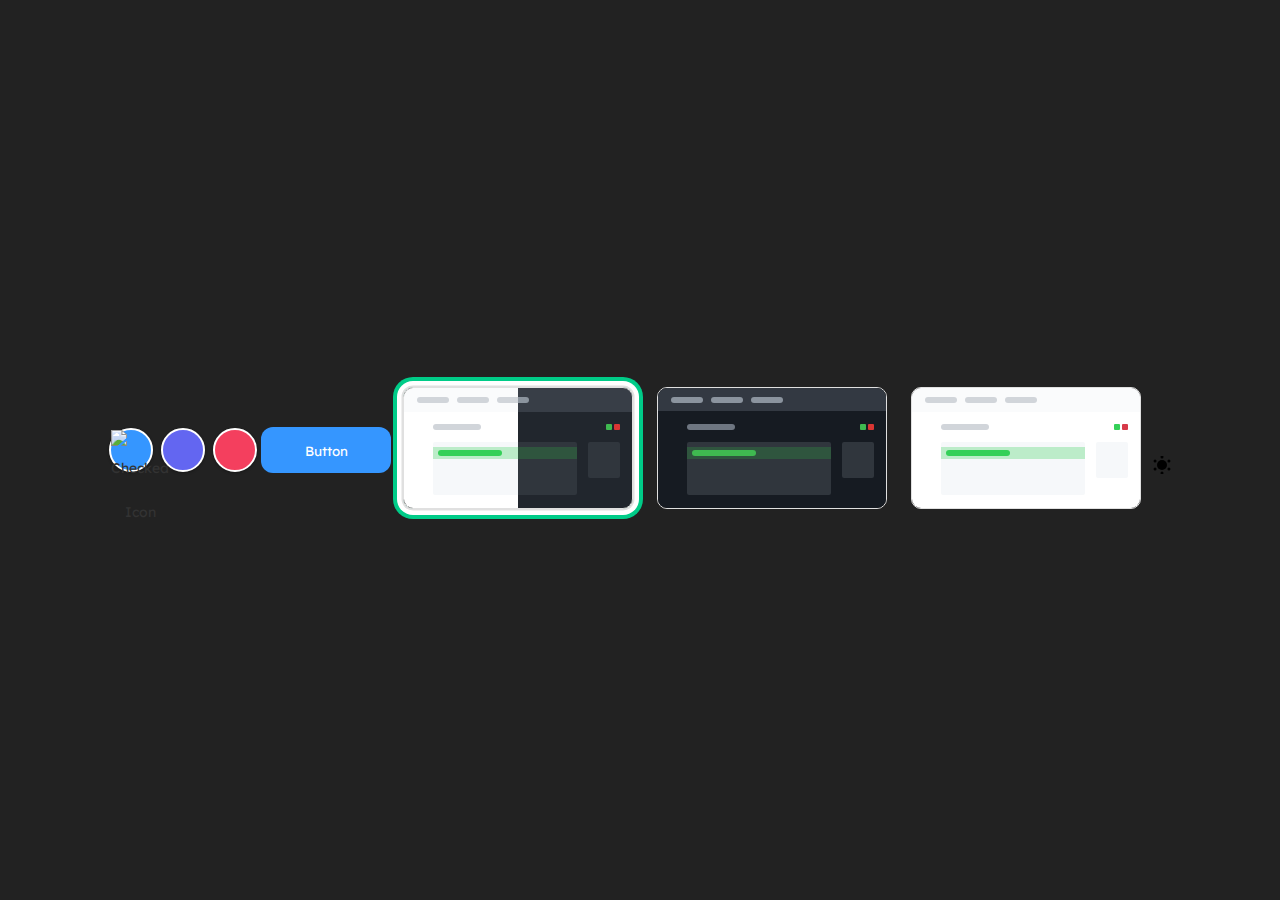
==== index.html @ b73b1c96 "Add files via upload" ====
<!DOCTYPE html>
<html lang="en">
<head>
    <meta charset="UTF-8">
    <meta http-equiv="X-UA-Compatible" content="IE=edge">
    <meta name="viewport" content="width=device-width, initial-scale=1.0">
    <title>Document</title>
    <link href="primary.css" title="common-styles" type="text/css" rel="stylesheet" class="theme">
    <script src="https://unpkg.com/jquery@3.3.1/dist/jquery.min.js" type="text/javascript"></script>
    <script src="https://cdn.jsdelivr.net/npm/js-cookie@rc/dist/js.cookie.min.js"></script>
    <script src="https://cdnjs.cloudflare.com/ajax/libs/Cookies.js/1.2.1/cookies.min.js"></script>
    <script src="jquery.cookie.js"></script>
    <script src="app.js" type="text/javascript"></script>

    

    <script>
      // Check if there's any override. If so, let the markup know by setting an attribute on the <html> element
      const colorModeOverride = window.localStorage.getItem('color-mode');
      const hasColorModeOverride = typeof colorModeOverride === 'string';
      if (hasColorModeOverride) {
        document.documentElement.setAttribute('data-force-color-mode', colorModeOverride);
      }
    </script>


    <script type="text/javascript">
        if($.cookie('theme-cookie')){
            $('.theme').attr('href',$.cookie('theme-cookie'));
        }
    </script>

    

</head>

<body>
    

    <div class="custom-radios">
     
        <div>
          <input rel="primary.css" type="radio" id="color-1" name="color" value="color-1" checked>
          <label for="color-1">
            <span>
              <img src="https://s3-us-west-2.amazonaws.com/s.cdpn.io/242518/check-icn.svg" alt="Checked Icon" />
            </span>
          </label>
        </div>
        
        <div>
          <input rel="indigo.css" type="radio" id="color-2" name="color" value="color-2">
          <label for="color-2">
            <span>
              <img src="https://s3-us-west-2.amazonaws.com/s.cdpn.io/242518/check-icn.svg" alt="Checked Icon" />
            </span>
          </label>
        </div>
        
        <div>
          <input rel="rose.css" type="radio" id="color-3" name="color" value="color-3">
          <label for="color-3">
            <span>
              <img src="https://s3-us-west-2.amazonaws.com/s.cdpn.io/242518/check-icn.svg" alt="Checked Icon" />
            </span>
          </label>
        </div>
      
        

      </div>


    <div class="components">
    
    <button class="button">Button</button>

    </div>









  
    <div class="auto-rd-btn">
      <label id="auto" for="auto-color-mode">
        
        <input class="d-l-switcher" name="darkmode" type="radio" id="auto-color-mode" checked />
        
        <svg class="auto" xmlns="http://www.w3.org/2000/svg" width="228" height="120" viewBox="0 0 228 120" fill="none">
    <rect width="228" height="120" fill="white"/>
    <rect x="29" y="54" width="144" height="53" rx="2" fill="#F6F8FA"/>
    <rect x="184" y="54" width="32" height="36" rx="2" fill="#F6F8FA"/>
    <rect opacity="0.3" x="29" y="59" width="144" height="12" fill="#34D058"/>
    <path opacity="0.6" d="M0 0H228V24H0V0Z" fill="#F6F8FA"/>
    <rect x="13" y="9" width="32" height="6" rx="3" fill="#D1D5DA"/>
    <rect x="29" y="36" width="48" height="6" rx="3" fill="#D1D5DA"/>
    <rect x="34" y="62" width="64" height="6" rx="3" fill="#34D058"/>
    <rect x="210" y="36" width="6" height="6" rx="1" fill="#D73A49"/>
    <rect x="202" y="36" width="6" height="6" rx="1" fill="#34D058"/>
    <rect x="53" y="9" width="32" height="6" rx="3" fill="#D1D5DA"/>
    <rect x="93" y="9" width="32" height="6" rx="3" fill="#D1D5DA"/>
    <mask id="mask0" mask-type="alpha" maskUnits="userSpaceOnUse" x="114" y="0" width="114" height="120">
    <path d="M114 0H228V120H114V0Z" fill="white"/>
    </mask>
    <g mask="url(#mask0)">
    <path d="M0 0H228V120H0V0Z" fill="#21262D"/>
    <rect x="29" y="54" width="144" height="53" rx="2" fill="#30363D"/>
    <rect x="184" y="54" width="32" height="36" rx="2" fill="#30363D"/>
    <rect opacity="0.3" x="29" y="59" width="144" height="12" fill="#2EA043"/>
    <path opacity="0.6" d="M0 0H228V24H0V0Z" fill="#484F58"/>
    <rect x="210" y="36" width="6" height="6" rx="1" fill="#DA3633"/>
    <rect x="202" y="36" width="6" height="6" rx="1" fill="#3FB950"/>
    <rect x="93" y="9" width="32" height="6" rx="3" fill="#8B949E"/>
    </g>
    </svg>
        
        
      </label>
      </div>
      
      
      
      
      <div class="dark-rd-btn">
      <label id="dark" for="force-color-mode-to-dark">
        
         <input class="d-l-switcher" name="darkmode" type="radio" id="force-color-mode-to-dark" />
        
        <svg class="dark" xmlns="http://www.w3.org/2000/svg" width="228" height="120" viewBox="0 0 228 120" fill="none">
    <path d="M0 0H228V120H0V0Z" fill="#161B22"/>
    <rect x="29" y="54" width="144" height="53" rx="2" fill="#30363D"/>
    <rect x="184" y="54" width="32" height="36" rx="2" fill="#30363D"/>
    <rect opacity="0.3" x="29" y="59" width="144" height="12" fill="#2EA043"/>
    <path opacity="0.6" d="M0 0H228V23H0V0Z" fill="#484F58"/>
    <rect x="13" y="9" width="32" height="6" rx="3" fill="#8B949E"/>
    <rect x="29" y="36" width="48" height="6" rx="3" fill="#6E7681"/>
    <rect x="34" y="62" width="64" height="6" rx="3" fill="#3FB950"/>
    <rect x="210" y="36" width="6" height="6" rx="1" fill="#DA3633"/>
    <rect x="202" y="36" width="6" height="6" rx="1" fill="#3FB950"/>
    <rect x="53" y="9" width="32" height="6" rx="3" fill="#8B949E"/>
    <rect x="93" y="9" width="32" height="6" rx="3" fill="#8B949E"/>
    </svg>
        
       
    
      </label>
      </div>
      
      
      
      
      
      <div class="light-rd-btn">
      <label id="light" for="force-color-mode-to-light">
         
        <input class="d-l-switcher" name="darkmode" type="radio" id="force-color-mode-to-light" />
        
        
        <svg class="light" xmlns="http://www.w3.org/2000/svg" width="228" height="120" viewBox="0 0 228 120" fill="none">
    <path d="M0 0H228V120H0V0Z" fill="white"/>
    <rect x="29" y="54" width="144" height="53" rx="2" fill="#F6F8FA"/>
    <rect x="184" y="54" width="32" height="36" rx="2" fill="#F6F8FA"/>
    <rect opacity="0.3" x="29" y="59" width="144" height="12" fill="#34D058"/>
    <path opacity="0.6" d="M0 0H228V24H0V0Z" fill="#F6F8FA"/>
    <rect x="13" y="9" width="32" height="6" rx="3" fill="#D1D5DA"/>
    <rect x="29" y="36" width="48" height="6" rx="3" fill="#D1D5DA"/>
    <rect x="34" y="62" width="64" height="6" rx="3" fill="#34D058"/>
    <rect x="210" y="36" width="6" height="6" rx="1" fill="#D73A49"/>
    <rect x="202" y="36" width="6" height="6" rx="1" fill="#34D058"/>
    <rect x="53" y="9" width="32" height="6" rx="3" fill="#D1D5DA"/>
    <rect x="93" y="9" width="32" height="6" rx="3" fill="#D1D5DA"/>
    </svg>
        
        
      </labe>
      </div>
      
      
      
      
      <br>
      
      <input type="checkbox" id="toggle-darkmode" />
        <label for="toggle-darkmode"><span>Toggle Light/Dark Mode</span></label>
      
      




     



      

        <script>
          // Check the dark-mode checkbox if
            // - The override is set to dark
            // - No override is set but the system prefers dark mode
            if ((colorModeOverride == 'dark') || (!hasColorModeOverride && window.matchMedia('(prefers-color-scheme: dark)').matches)) {
              document.querySelector('#toggle-darkmode').checked = true;
            }
          
          
          
          // Make sure correct checkbox is checked on load
          if (hasColorModeOverride) {
            if (colorModeOverride == 'dark') {
              document.querySelector('#force-color-mode-to-dark').checked = true;
            } else {
              document.querySelector('#force-color-mode-to-light').checked = true;
            }
          }
        </script>



<script src="dark-mode-advanced.js"></script>


</body>
</html>
---- primary.css ----
/***Font***/

@import url('https://fonts.googleapis.com/css2?family=Lexend+Deca&display=swap');







   /***Color-Variables***/


/* Light Color Scheme */
:root,
:root[data-force-color-mode="light"] {
	color-scheme: light dark;
	--text-color: #000;
	--background-color: #fff;
	--link-color: #00f;
    --border: #e0e0e0;
    --primary-color: #3596ff;
}

/* Dark Color Scheme */
@media (prefers-color-scheme: dark) {
	:root {
		--text-color: #fff;
		--background-color: #333;
		--link-color: #2196f3;
    --border: #525252;
    --primary-color: #3596ff;
	}
}
:root[data-force-color-mode="dark"] {
	--text-color: #fff;
	--background-color: #333;
	--link-color: #2196f3;
  --border: #525252;
  --primary-color: #3596ff;
}
















* {
    font-family: Lexend Deca, sans-serif !important;
}


/* Use the Color Scheme */
body {
	color: var(--text-color);
	background-color: var(--background-color);
}

/***Styles***/

.button {
    display: flex;
    flex-direction: row;
    justify-content: center;
    align-items: center;
    padding: 15px 30px 14px;
    width: 130px;
    height: 46px;
    color: #fff;
    background: var(--primary-color);
    border-radius: 12px;
    border: none;
    cursor: pointer;
    outline: none;
    }



    html, body {
        height: 100%;
        width: 100%;
        margin: 0;
   }
    body {
        display: flex;
        justify-content: center;
        align-items: center;
        background-color: #222;
   }
    .custom-radios div {
        display: inline-block;
   }
    .custom-radios input[type="radio"] {
        display: none;
   }
    .custom-radios input[type="radio"] + label {
        color: #333;
        font-family: Arial, sans-serif;
        font-size: 14px;
   }
    .custom-radios input[type="radio"] + label span {
        display: inline-block;
        width: 40px;
        height: 40px;
        margin: -1px 4px 0 0;
        vertical-align: middle;
        cursor: pointer;
        border-radius: 50%;
        border: 2px solid #fff;
        box-shadow: 0 1px 3px 0 rgba(0, 0, 0, 0.33);
        background-repeat: no-repeat;
        background-position: center;
        text-align: center;
        line-height: 44px;
   }
    .custom-radios input[type="radio"] + label span img {
        opacity: 0;
        transition: all 0.3s ease;
   }
    .custom-radios input[type="radio"]#color-1 + label span {
        background-color: #3596FF;
   }
    .custom-radios input[type="radio"]#color-2 + label span {
        background-color: #6366F1;
   }
    .custom-radios input[type="radio"]#color-3 + label span {
        background-color: #F43F5E;
   }

    .custom-radios input[type="radio"]:checked + label span img {
        opacity: 1;
   }
    













   
/*** toggle  **/

/* Visually hide the label text and Inject Light/Dark Mode Icon (based on checkbox value) */
#toggle-darkmode {
	display: none;
}
#toggle-darkmode + label > span {
	position: absolute;
	overflow: hidden;
	clip: rect(0 0 0 0);
	height: 1px;
	width: 1px;
	margin: -1px;
	padding: 0;
	border: 0;
}
#toggle-darkmode + label:after {
	font-size: 4em;
	content: url("data:image/svg+xml,%3Csvg xmlns='http://www.w3.org/2000/svg' width='18' height='18' viewBox='0 0 18 18' style='transform: rotate(90deg);' class='DarkModeToggle__MoonOrSun-sc-1ngd9fq-1 qkgHI'%3E%3Cmask id='moon-mask-main-nav'%3E%3Crect x='0' y='0' width='18' height='18' fill='%23FFF'%3E%3C/rect%3E%3Ccircle cx='25' cy='0' r='8' fill='--text-color'%3E%3C/circle%3E%3C/mask%3E%3Ccircle cx='9' cy='9' fill='var(--text-color)' mask='url(%23moon-mask-main-nav)' r='5'%3E%3C/circle%3E%3Cg%3E%3Ccircle cx='17' cy='9' r='1.5' fill='var(--text-color)' style='transform-origin: center center; transform: scale(1);'%3E%3C/circle%3E%3Ccircle cx='13' cy='15.928203230275509' r='1.5' fill='var(--text-color)' style='transform-origin: center center; transform: scale(1);'%3E%3C/circle%3E%3Ccircle cx='5.000000000000002' cy='15.92820323027551' r='1.5' fill='var(--text-color)' style='transform-origin: center center; transform: scale(1);'%3E%3C/circle%3E%3Ccircle cx='1' cy='9.000000000000002' r='1.5' fill='var(--text-color)' style='transform-origin: center center; transform: scale(1);'%3E%3C/circle%3E%3Ccircle cx='4.9999999999999964' cy='2.071796769724492' r='1.5' fill='--text-color' style='transform-origin: center center; transform: scale(1);'%3E%3C/circle%3E%3Ccircle cx='13' cy='2.0717967697244912' r='1.5' fill='--text-color' style='transform-origin: center center; transform: scale(1);'%3E%3C/circle%3E%3C/g%3E%3C/svg%3E");
	cursor: pointer;
}
#toggle-darkmode:checked + label:after {
	content: url("data:image/svg+xml,%3Csvg xmlns='http://www.w3.org/2000/svg' width='18' height='18' viewBox='0 0 18 18' style='transform: rotate(40deg);' class='DarkModeToggle__MoonOrSun-sc-1ngd9fq-1 qkgHI'%3E%3Cmask id='moon-mask-main-nav'%3E%3Crect x='0' y='0' width='18' height='18' fill='%23FFF'%3E%3C/rect%3E%3Ccircle cx='10' cy='2' r='8' fill='--text-color'%3E%3C/circle%3E%3C/mask%3E%3Ccircle cx='9' cy='9' fill='--text-color' mask='url(%23moon-mask-main-nav)' r='8'%3E%3C/circle%3E%3Cg%3E%3Ccircle cx='17' cy='9' r='1.5' fill='--text-color' style='transform-origin: center center; transform: scale(0);'%3E%3C/circle%3E%3Ccircle cx='13' cy='15.928203230275509' r='1.5' fill='--text-color' style='transform-origin: center center; transform: scale(0);'%3E%3C/circle%3E%3Ccircle cx='5.000000000000002' cy='15.92820323027551' r='1.5' fill='--text-color' style='transform-origin: center center; transform: scale(0);'%3E%3C/circle%3E%3Ccircle cx='1' cy='9.000000000000002' r='1.5' fill='--text-color' style='transform-origin: center center; transform: scale(0);'%3E%3C/circle%3E%3Ccircle cx='4.9999999999999964' cy='2.071796769724492' r='1.5' fill='--text-color' style='transform-origin: center center; transform: scale(0);'%3E%3C/circle%3E%3Ccircle cx='13' cy='2.0717967697244912' r='1.5' fill='--text-color' style='transform-origin: center center; transform: scale(0);'%3E%3C/circle%3E%3C/g%3E%3C/svg%3E");
  color: var(--text-color);
}



/**** Style Radio btns *****/


/* HIDE RADIO */
[type=radio] { 
  position: absolute;
  opacity: 0;
  width: 0;
  height: 0;
}


/* IMAGE STYLES */
.dark, .light, .auto {
  cursor: pointer;
  border-radius: 10px;
  border: .5px solid var(--border);
}


div {
  display: inline-block;
}

.auto-rd-btn, .dark-rd-btn, .light-rd-btn{
  margin: 12px;
}




#dark > input:checked + .dark{
  box-shadow: 
  0 0 0 1.5px var(--border),
  0 0 0 6px var(--background-color),
  0 0 0 10px #0c8;
}




#light > input:checked + .light{
  box-shadow: 
  0 0 0 1.5px var(--border),
  0 0 0 6px var(--background-color),
  0 0 0 10px #0c8;
}




#auto > input:checked + .auto{
  box-shadow: 
  0 0 0 1.5px var(--border),
  0 0 0 6px var(--background-color),
  0 0 0 10px #0c8;
}
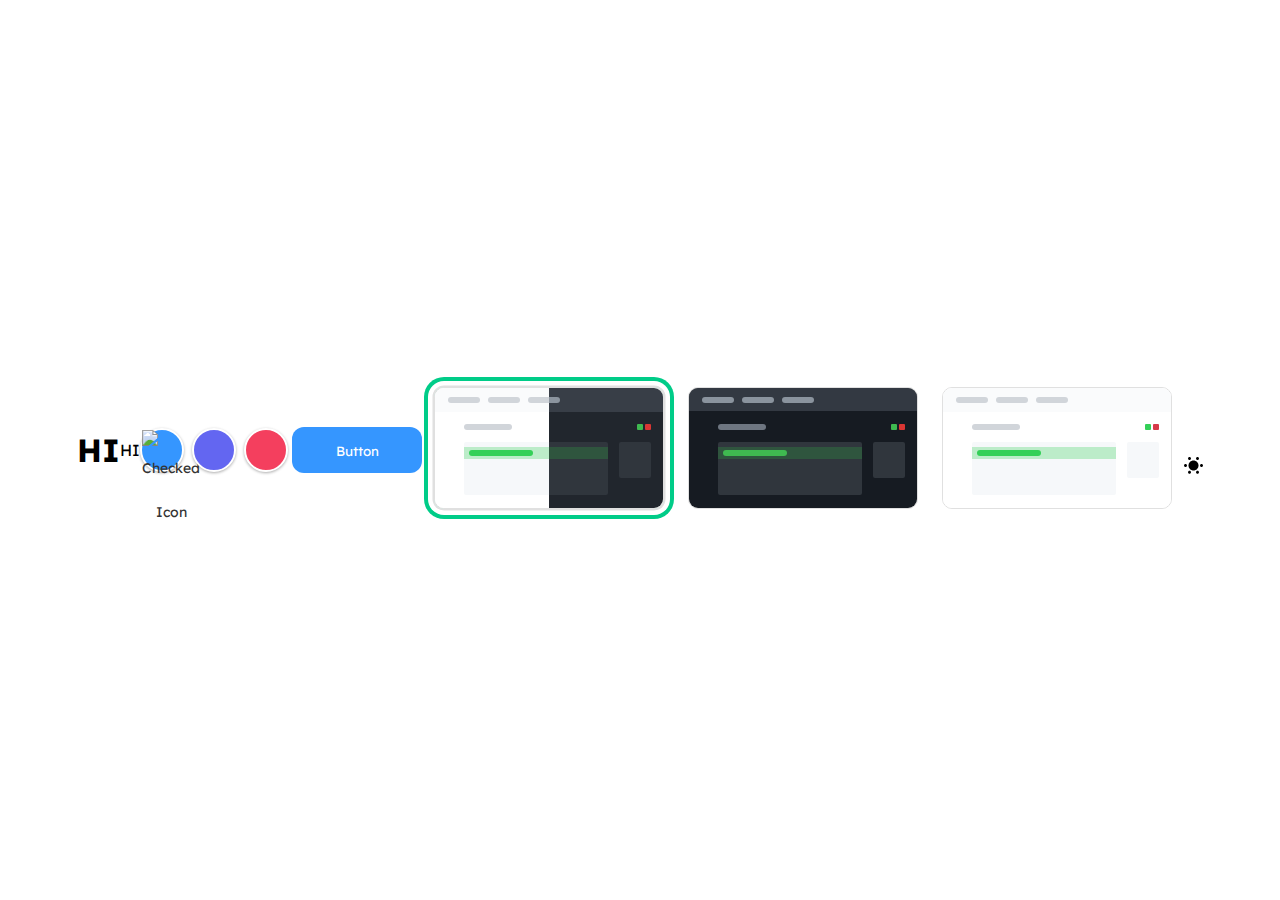
==== commit 244b2849: "Add files via upload" ====
--- a/index.html
+++ b/index.html
@@ -11,7 +11,7 @@
     <script src="https://cdnjs.cloudflare.com/ajax/libs/Cookies.js/1.2.1/cookies.min.js"></script>
     <script src="jquery.cookie.js"></script>
     <script src="app.js" type="text/javascript"></script>
-
+     
     
 
     <script>
@@ -19,7 +19,7 @@
       const colorModeOverride = window.localStorage.getItem('color-mode');
       const hasColorModeOverride = typeof colorModeOverride === 'string';
       if (hasColorModeOverride) {
-        document.documentElement.setAttribute('data-force-color-mode', colorModeOverride);
+        document.documentElement.setAttribute('data-color-mode', colorModeOverride);
       }
     </script>
 
@@ -30,12 +30,24 @@
         }
     </script>
 
-    
+
+<style>
+  *{
+    transition: 0.3s ease all;
+  }
+  p,h1,h2,h3,h4,h5,h6,pre,span,a{
+    transition: 0.045s ease all;
+  }
+</style>
+
+
+
 
 </head>
 
 <body>
     
+  <h1>HI</h1><p>HI</p>
 
     <div class="custom-radios">
      
@@ -185,13 +197,18 @@
       
       <br>
       
-      <input type="checkbox" id="toggle-darkmode" />
+      <input onclick="playSound()" type="checkbox" id="toggle-darkmode" />
         <label for="toggle-darkmode"><span>Toggle Light/Dark Mode</span></label>
-      
-      
-
-
-
+        <audio src="switch-on.mp3" id="js-sound-on" preload="auto" hidden></audio>
+<script>
+  
+function playSound() {
+
+var soundon = document.getElementById("js-sound-on");
+soundon.play();
+}
+playSound();
+</script>
 
      
 
--- a/primary.css
+++ b/primary.css
@@ -5,6 +5,22 @@
 @import url('https://fonts.googleapis.com/css2?family=Lexend+Deca&display=swap');
 
 
+
+
+
+
+/******
+
+
+PRIMARY COLOR ========   BLUE   ===    #3596ff  ;
+
+SECONDARY COLOR =======  INDIGO   ===  #6366F1   ;
+
+TERTIARY COLOR =======   ROSE   ===   #f43f5e  ;
+
+
+
+****************/
 
 
 
@@ -15,13 +31,18 @@
 
 /* Light Color Scheme */
 :root,
-:root[data-force-color-mode="light"] {
+:root[data-color-mode="light"] {
 	color-scheme: light dark;
 	--text-color: #000;
 	--background-color: #fff;
 	--link-color: #00f;
     --border: #e0e0e0;
-    --primary-color: #3596ff;
+    
+/******Change HERE ******/
+
+  --primary-color: #3596ff;
+  --secondary-color: #6366F1;
+  --tertiary-color: #f43f5e;
 }
 
 /* Dark Color Scheme */
@@ -31,16 +52,99 @@
 		--background-color: #333;
 		--link-color: #2196f3;
     --border: #525252;
-    --primary-color: #3596ff;
+    
+/******Change HERE ******/
+
+  --primary-color: #61aeff;
+  --secondary-color: #8e8fee;
+  --tertiary-color: #ff758c;
 	}
 }
-:root[data-force-color-mode="dark"] {
+:root[data-color-mode="dark"] {
 	--text-color: #fff;
 	--background-color: #333;
 	--link-color: #2196f3;
   --border: #525252;
-  --primary-color: #3596ff;
-}
+
+/******Change HERE ******/
+
+--primary-color: #61aeff;
+--secondary-color: #8e8fee;
+--tertiary-color: #ff758c;
+}
+
+
+
+
+
+
+
+
+
+
+
+
+
+.custom-radios div {
+  display: inline-block;
+}
+.custom-radios input[type="radio"] {
+  display: none;
+}
+.custom-radios input[type="radio"] + label {
+  color: #333;
+  font-family: Arial, sans-serif;
+  font-size: 14px;
+}
+.custom-radios input[type="radio"] + label span {
+  display: inline-block;
+  width: 40px;
+  height: 40px;
+  margin: -1px 4px 0 0;
+  vertical-align: middle;
+  cursor: pointer;
+  border-radius: 50%;
+  border: 2px solid #fff;
+  box-shadow: 0 1px 3px 0 rgba(0, 0, 0, 0.33);
+  background-repeat: no-repeat;
+  background-position: center;
+  text-align: center;
+  line-height: 44px;
+}
+.custom-radios input[type="radio"] + label span img {
+  opacity: 0;
+  transition: all 0.3s ease;
+}
+
+
+
+/********* EDIT HERE **********/
+
+/********Accent Radio Buttons **********/
+
+
+
+.custom-radios input[type="radio"]#color-1 + label span {
+  background-color: var(--primary-color);
+}
+.custom-radios input[type="radio"]#color-2 + label span {
+  background-color: var(--secondary-color);
+}
+.custom-radios input[type="radio"]#color-3 + label span {
+  background-color: var(--tertiary-color);
+}
+
+.custom-radios input[type="radio"]:checked + label span img {
+  opacity: 1;
+}
+
+
+
+
+
+
+
+
 
 
 
@@ -65,7 +169,7 @@
 /* Use the Color Scheme */
 body {
 	color: var(--text-color);
-	background-color: var(--background-color);
+	background: var(--background-color) !important;
 }
 
 /***Styles***/
@@ -99,49 +203,7 @@
         align-items: center;
         background-color: #222;
    }
-    .custom-radios div {
-        display: inline-block;
-   }
-    .custom-radios input[type="radio"] {
-        display: none;
-   }
-    .custom-radios input[type="radio"] + label {
-        color: #333;
-        font-family: Arial, sans-serif;
-        font-size: 14px;
-   }
-    .custom-radios input[type="radio"] + label span {
-        display: inline-block;
-        width: 40px;
-        height: 40px;
-        margin: -1px 4px 0 0;
-        vertical-align: middle;
-        cursor: pointer;
-        border-radius: 50%;
-        border: 2px solid #fff;
-        box-shadow: 0 1px 3px 0 rgba(0, 0, 0, 0.33);
-        background-repeat: no-repeat;
-        background-position: center;
-        text-align: center;
-        line-height: 44px;
-   }
-    .custom-radios input[type="radio"] + label span img {
-        opacity: 0;
-        transition: all 0.3s ease;
-   }
-    .custom-radios input[type="radio"]#color-1 + label span {
-        background-color: #3596FF;
-   }
-    .custom-radios input[type="radio"]#color-2 + label span {
-        background-color: #6366F1;
-   }
-    .custom-radios input[type="radio"]#color-3 + label span {
-        background-color: #F43F5E;
-   }
-
-    .custom-radios input[type="radio"]:checked + label span img {
-        opacity: 1;
-   }
+
     
 
 
@@ -175,14 +237,13 @@
 }
 #toggle-darkmode + label:after {
 	font-size: 4em;
-	content: url("data:image/svg+xml,%3Csvg xmlns='http://www.w3.org/2000/svg' width='18' height='18' viewBox='0 0 18 18' style='transform: rotate(90deg);' class='DarkModeToggle__MoonOrSun-sc-1ngd9fq-1 qkgHI'%3E%3Cmask id='moon-mask-main-nav'%3E%3Crect x='0' y='0' width='18' height='18' fill='%23FFF'%3E%3C/rect%3E%3Ccircle cx='25' cy='0' r='8' fill='--text-color'%3E%3C/circle%3E%3C/mask%3E%3Ccircle cx='9' cy='9' fill='var(--text-color)' mask='url(%23moon-mask-main-nav)' r='5'%3E%3C/circle%3E%3Cg%3E%3Ccircle cx='17' cy='9' r='1.5' fill='var(--text-color)' style='transform-origin: center center; transform: scale(1);'%3E%3C/circle%3E%3Ccircle cx='13' cy='15.928203230275509' r='1.5' fill='var(--text-color)' style='transform-origin: center center; transform: scale(1);'%3E%3C/circle%3E%3Ccircle cx='5.000000000000002' cy='15.92820323027551' r='1.5' fill='var(--text-color)' style='transform-origin: center center; transform: scale(1);'%3E%3C/circle%3E%3Ccircle cx='1' cy='9.000000000000002' r='1.5' fill='var(--text-color)' style='transform-origin: center center; transform: scale(1);'%3E%3C/circle%3E%3Ccircle cx='4.9999999999999964' cy='2.071796769724492' r='1.5' fill='--text-color' style='transform-origin: center center; transform: scale(1);'%3E%3C/circle%3E%3Ccircle cx='13' cy='2.0717967697244912' r='1.5' fill='--text-color' style='transform-origin: center center; transform: scale(1);'%3E%3C/circle%3E%3C/g%3E%3C/svg%3E");
+	content: url("data:image/svg+xml,%3Csvg width='19' height='17' viewBox='0 0 19 17' fill='%23000' xmlns='http://www.w3.org/2000/svg'><path d='M9.5 13.4282C12.2614 13.4282 14.5 11.1896 14.5 8.4282C14.5 5.66678 12.2614 3.4282 9.5 3.4282C6.73858 3.4282 4.5 5.66678 4.5 8.4282C4.5 11.1896 6.73858 13.4282 9.5 13.4282Z'/%3E%3Cpath d='M17.5 9.9282C18.3284 9.9282 19 9.25663 19 8.4282C19 7.59978 18.3284 6.9282 17.5 6.9282C16.6716 6.9282 16 7.59978 16 8.4282C16 9.25663 16.6716 9.9282 17.5 9.9282Z'/%3E%3Cpath d='M13.5 16.8564C14.3284 16.8564 15 16.1848 15 15.3564C15 14.528 14.3284 13.8564 13.5 13.8564C12.6716 13.8564 12 14.528 12 15.3564C12 16.1848 12.6716 16.8564 13.5 16.8564Z'/%3E%3Cpath d='M5.5 16.8564C6.32843 16.8564 7 16.1848 7 15.3564C7 14.528 6.32843 13.8564 5.5 13.8564C4.67157 13.8564 4 14.528 4 15.3564C4 16.1848 4.67157 16.8564 5.5 16.8564Z'/%3E%3Cpath d='M1.5 9.9282C2.32843 9.9282 3 9.25663 3 8.4282C3 7.59978 2.32843 6.9282 1.5 6.9282C0.671573 6.9282 0 7.59978 0 8.4282C0 9.25663 0.671573 9.9282 1.5 9.9282Z'/%3E%3Cpath d='M5.5 3C6.32843 3 7 2.32843 7 1.5C7 0.671573 6.32843 0 5.5 0C4.67157 0 4 0.671573 4 1.5C4 2.32843 4.67157 3 5.5 3Z'/%3E%3Cpath d='M13.5 3C14.3284 3 15 2.32843 15 1.5C15 0.671573 14.3284 0 13.5 0C12.6716 0 12 0.671573 12 1.5C12 2.32843 12.6716 3 13.5 3Z'/%3E%3C/svg%3E%0A");
 	cursor: pointer;
 }
 #toggle-darkmode:checked + label:after {
-	content: url("data:image/svg+xml,%3Csvg xmlns='http://www.w3.org/2000/svg' width='18' height='18' viewBox='0 0 18 18' style='transform: rotate(40deg);' class='DarkModeToggle__MoonOrSun-sc-1ngd9fq-1 qkgHI'%3E%3Cmask id='moon-mask-main-nav'%3E%3Crect x='0' y='0' width='18' height='18' fill='%23FFF'%3E%3C/rect%3E%3Ccircle cx='10' cy='2' r='8' fill='--text-color'%3E%3C/circle%3E%3C/mask%3E%3Ccircle cx='9' cy='9' fill='--text-color' mask='url(%23moon-mask-main-nav)' r='8'%3E%3C/circle%3E%3Cg%3E%3Ccircle cx='17' cy='9' r='1.5' fill='--text-color' style='transform-origin: center center; transform: scale(0);'%3E%3C/circle%3E%3Ccircle cx='13' cy='15.928203230275509' r='1.5' fill='--text-color' style='transform-origin: center center; transform: scale(0);'%3E%3C/circle%3E%3Ccircle cx='5.000000000000002' cy='15.92820323027551' r='1.5' fill='--text-color' style='transform-origin: center center; transform: scale(0);'%3E%3C/circle%3E%3Ccircle cx='1' cy='9.000000000000002' r='1.5' fill='--text-color' style='transform-origin: center center; transform: scale(0);'%3E%3C/circle%3E%3Ccircle cx='4.9999999999999964' cy='2.071796769724492' r='1.5' fill='--text-color' style='transform-origin: center center; transform: scale(0);'%3E%3C/circle%3E%3Ccircle cx='13' cy='2.0717967697244912' r='1.5' fill='--text-color' style='transform-origin: center center; transform: scale(0);'%3E%3C/circle%3E%3C/g%3E%3C/svg%3E");
+	content: url("data:image/svg+xml,%3Csvg width='16' height='17' viewBox='0 0 16 17' fill='%23fff' xmlns='http://www.w3.org/2000/svg'><path d='M15.2581 12.0197C15.4605 11.6578 15.1142 11.2555 14.704 11.3159C12.5215 11.6371 10.2168 11.0594 8.39391 9.52987C5.94904 7.47838 5.03987 4.2758 5.79394 1.37985C5.89841 0.978612 5.53643 0.589934 5.15442 0.751094C4.02338 1.22825 2.98559 1.97375 2.1423 2.97874C-0.697714 6.36334 -0.256242 11.4094 3.12836 14.2494C6.51295 17.0894 11.559 16.6479 14.399 13.2633C14.7297 12.8693 15.0159 12.4527 15.2581 12.0197Z'/%3E%3C/svg%3E%0A");
   color: var(--text-color);
 }
-
 
 
 /**** Style Radio btns *****/
@@ -262,9 +323,3 @@
 
 
 
-
-
-
-
-
-
